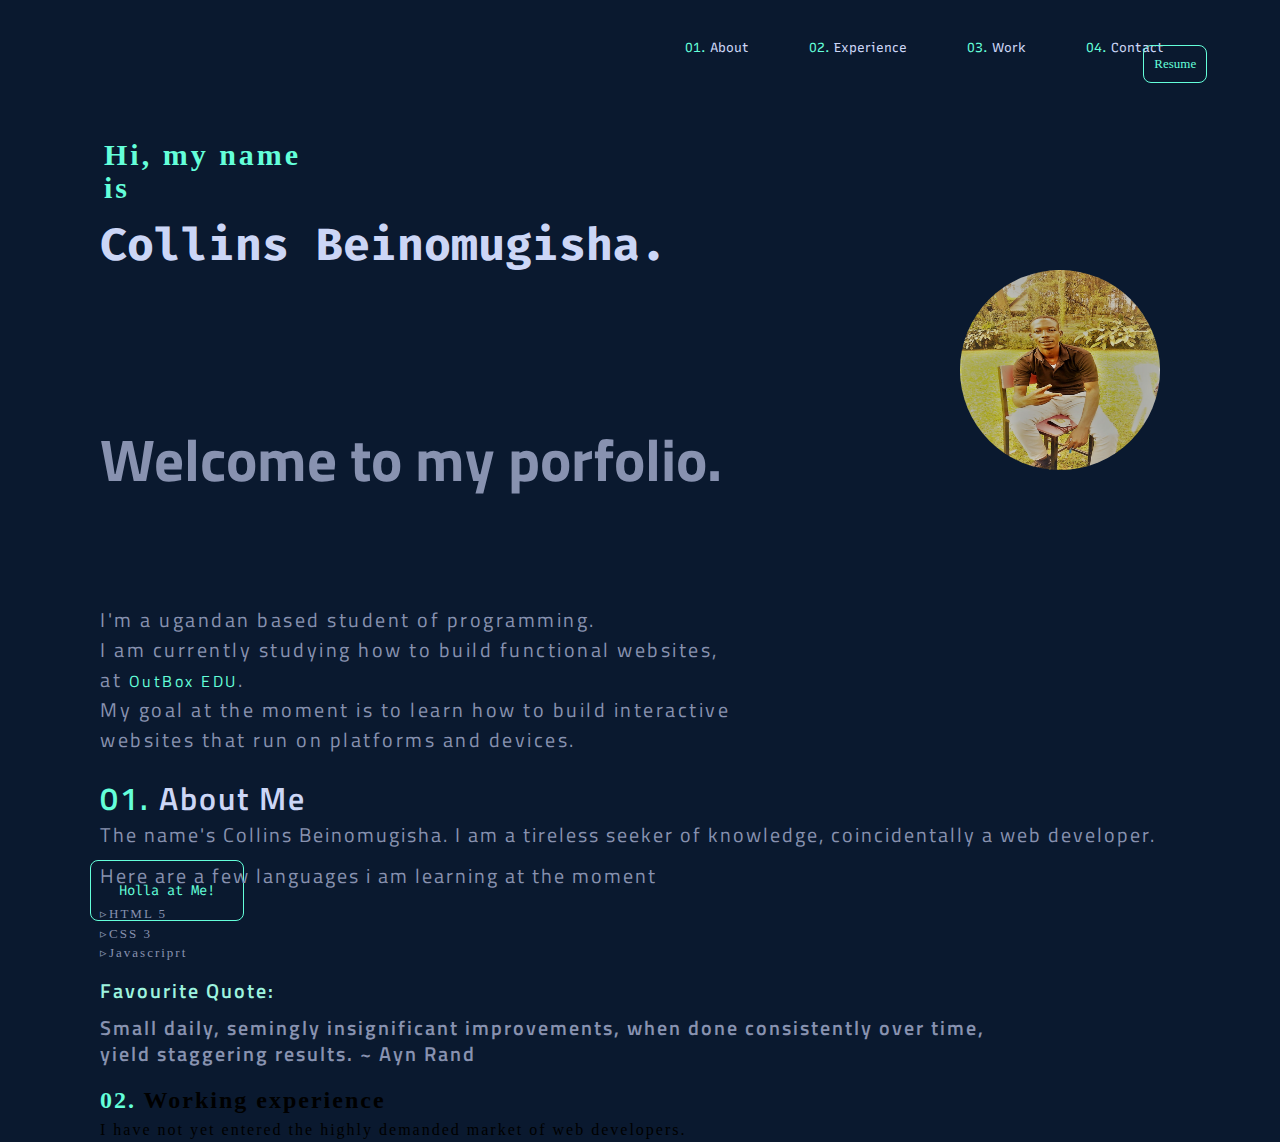
==== index.html @ 06b3ec16 "my first portfolio commit" ====
<!DOCTYPE html>
<html lang="en">

<head>
  <meta charset="UTF-8" />
  <meta http-equiv="X-UA-Compatible" content="IE=edge" />
  <meta name="viewport" content="width=device-width, initial-scale=1.0" />
  <link rel="stylesheet" href="./myPortfolio.css" />
  <title>MyPortifolio</title>
</head>

<body>
  <div class="wrapper">
    <div class="container">
      <nav class="navbar">
        <div class="logo">
          <a href="./index.html"><i class="fas fa-bold"></i></a>
        </div>
        <div class="searchbar">
          <ul>
            <li>
              <a href="#About"><span id="number">01.</span> about</a>
            </li>
            <li>
              <a href="#Jobs"><span id="number">02.</span> experience</a>
            </li>
            <li>
              <a href="#projects"><span id="number">03.</span> work</a>
            </li>
            <li>
              <a href="#contact"><span id="number">04.</span> contact</a>
            </li>
          </ul>
          <div><a href="/#resume" class="cv">Resume</a></div>
        </div>
      </nav>
      <section>
        <div class="firsthead">
          <h1>Hi, my name is</h1>
        </div>
        <div class="secondhead">
          <h2>Collins Beinomugisha.</h2>
        </div>
        <div class="thirdhead">
          <h3>Welcome to my porfolio.</h3>
        </div>
        <div class="firstParagraph">
          <p>
            I'm a ugandan based student of programming. <br />
            I am currently studying how to build functional websites,<br />
            at <a href="https://outbox.co.ug/outbox-edu" id="outbox">OutBox EDU</a>.
            <br />
            My goal at the moment is to learn how to build interactive
            <br />
            websites that run on platforms and devices.
          </p>
        </div>
        <div class="myImage">
          <img src="./image/me.jpg" width="200px" height="200px" class="pic" alt="A picture of myself!" />
        </div>
        <div class="emailLink">
          <a href="https://bex.collo13@gmail.com">Holla at Me!</a>
        </div>
      </section>

      <div class="aboutMe">
        <h2 id="About"><span id="uno">01.</span> about me</h2>
        <p class="para1">
          The name's <span>Collins Beinomugisha.</span> I am a tireless seeker
          of knowledge, coincidentally a web developer.
        </p>
        <p class="para1">Here are a few languages i am learning at the moment</p>
        <ul class="languages">
          <li>HTML 5</li>
          <li>CSS 3</li>
          <li>Javascriprt</li>
        </ul>
        <div class="para3">
         <span> Favourite Quote:</span>
          <p class="quote">Small daily, semingly insignificant improvements, when done consistently over time,<br>
          yield staggering results. ~ Ayn Rand</p>
        </div>

        <div class="experience">
        <h2 id="Jobs"><span id="uno">02.</span> Working experience</h2>
        <p class="para4">
          I have not yet entered the highly demanded market of web developers.
        </p>
        
        </div>


      </div>
    </div>
  </div>
</body>

</html>
---- myPortfolio.css ----
@import url('https://fonts.googleapis.com/css2?family=Recursive:wght@500&display=swap');

@import url('https://fonts.googleapis.com/css2?family=Fira+Code&display=swap');

@import url('https://fonts.googleapis.com/css2?family=Titillium+Web&display=swap');

* {
    margin: 0;
    padding: 0;
    box-sizing: border-box;
}

body {
    background: #0A192F;
}

.wrapper {
    margin-top: 3%;
}

nav {
    width: 1349px;
    height: 100px;
    background: #0A192F;
    padding: 0 50px;
}

nav .logo {
    float: left;
}

.fa-bold {
    background: #CCD6F6;
    position: absolute;
    left: 35%;
    color: yellow;
    margin-top: -7px;
}

nav .searchbar {
    float: right;
    margin-right: 10%;
    align-items: center;
    justify-content: space-evenly;
}

nav .searchbar ul {
    display: flex;
    position: relative;
    color: #CCD6F6;
    position: relative;
    list-style: none;
}

nav .searchbar ul a {
    color: #CCD6F6;
    text-decoration: none;
    text-transform: capitalize;
    padding: 10px 10px 10px 50px;
    font-family: 'Recursive',
        sans-serif;
    font-size: 13px;

}

nav .searchbar ul a:hover {
    color: #64FFDA;
}

#number {
    color: #64FFDA;
}

.cv {
    font-size: 13px;
    margin-right: 60px;
    padding: 10px;
    color: #64FFDA;
    border: 0.5px solid #64FFDA;
    border-radius: 8px;
    text-decoration: none;
    position: absolute;
    top: 5%;
    right: 1%;
}

.cv:hover {
    background: #64ffda1a;
}

section {
    margin-left: 100px;
}


section .firsthead {
    padding-bottom: 30px;
    line-height: 1.1;
    color: #64FFDA;
    font-size: 15px;
    letter-spacing: 3px;
    width: 200px;
    height: 47px;
    margin: 0 0 30px 4px;
}

section .secondhead {
    margin: 0;
    max-width: 700px;
    max-height: 88px;
    font-size: 30px;
    color: #CCD6F6;
    font-family: 'Fira Code',
        monospace;
}

section .thirdhead {
    display: block;
    position: absolute;
    top: 45%;
    margin: 10px 0px 0px;
    color: #8892B0;
    font-size: 50px;
    font-family: 'Titillium Web',
        sans-serif;
    max-width: 815px;
    max-height: 72px;
}

section .firstParagraph {
    position: absolute;
    top: 65%;
    color: #8892B0;
    margin: 20px 0px 0px;
    line-height: 1.5;
    letter-spacing: 2.5px;
    font-size: 20px;
    font-family: 'Titillium Web',
        sans-serif;
    max-width: 800px;
    max-height: 105;
}

#outbox {
    color: #64FFDA;
    text-decoration: none;
    font-size: 16px;
}

.myImage {
    position: absolute;
    top: 30%;
    left: 75%;
}

.myImage .pic {
    border-radius: 50%;
}

.emailLink {
    font-size: 14px;
    font-family: 'Fira Code',
        monospace;
    padding: 20px 28px;
    margin: 50px 0px 0px;
    border: 0.5px solid #64FFDA;
    border-radius: 8px;
    position: absolute;
    top: 90%;
    left: 7%;
}

.emailLink a {
    text-decoration: none;
    color: #64FFDA;
}

.emailLink:hover {
    background: #64ffda1a;
}

.aboutMe {
    display: block;
    position: relative;
    margin-top: 500px;
    margin-left: 100px;
    letter-spacing: 2px;
    line-height: 1.5;
}

#About {
    text-transform: capitalize;
    font-weight: 550;
    font-family: 'Titillium Web',
        sans-serif;
    font-size: 32px;
    color: #CCD6F6;
}

#uno {
    color: #64FFDA;
}

.aboutMe .para1 {
    display: block;
    color: #8892B0;
    margin: 0px 0px 15px;
    font-family: 'Titillium Web',
        sans-serif;
    line-height: 1.3;
    font-size: 20px;
}

.para3 {
    margin-top: 15px;
}

.para3 .quote {
    display: block;
    color: #8892B0;
    margin: 10px 0px 15px;
    font-family: 'Titillium Web',
        sans-serif;
    line-height: 1.3;
    font-size: 20px;
    font-weight: 550;
}

.para3 span {
    color: #9df3df;
    font-family: 'Titillium Web',
    sans-serif;
    line-height: 1.3;
    font-size: 20px;
    font-weight: 550;
    margin-top: 30px;
}

.aboutMe .languages li{
    list-style: none;
    color: #8892B0;
    font-size: 13px;
}

.aboutMe .languages li::before {
    content: "▹";
    /* "▹"	white right-pointing small triangle*/
}

/* .experince {
    margin-top: 100px;
} */
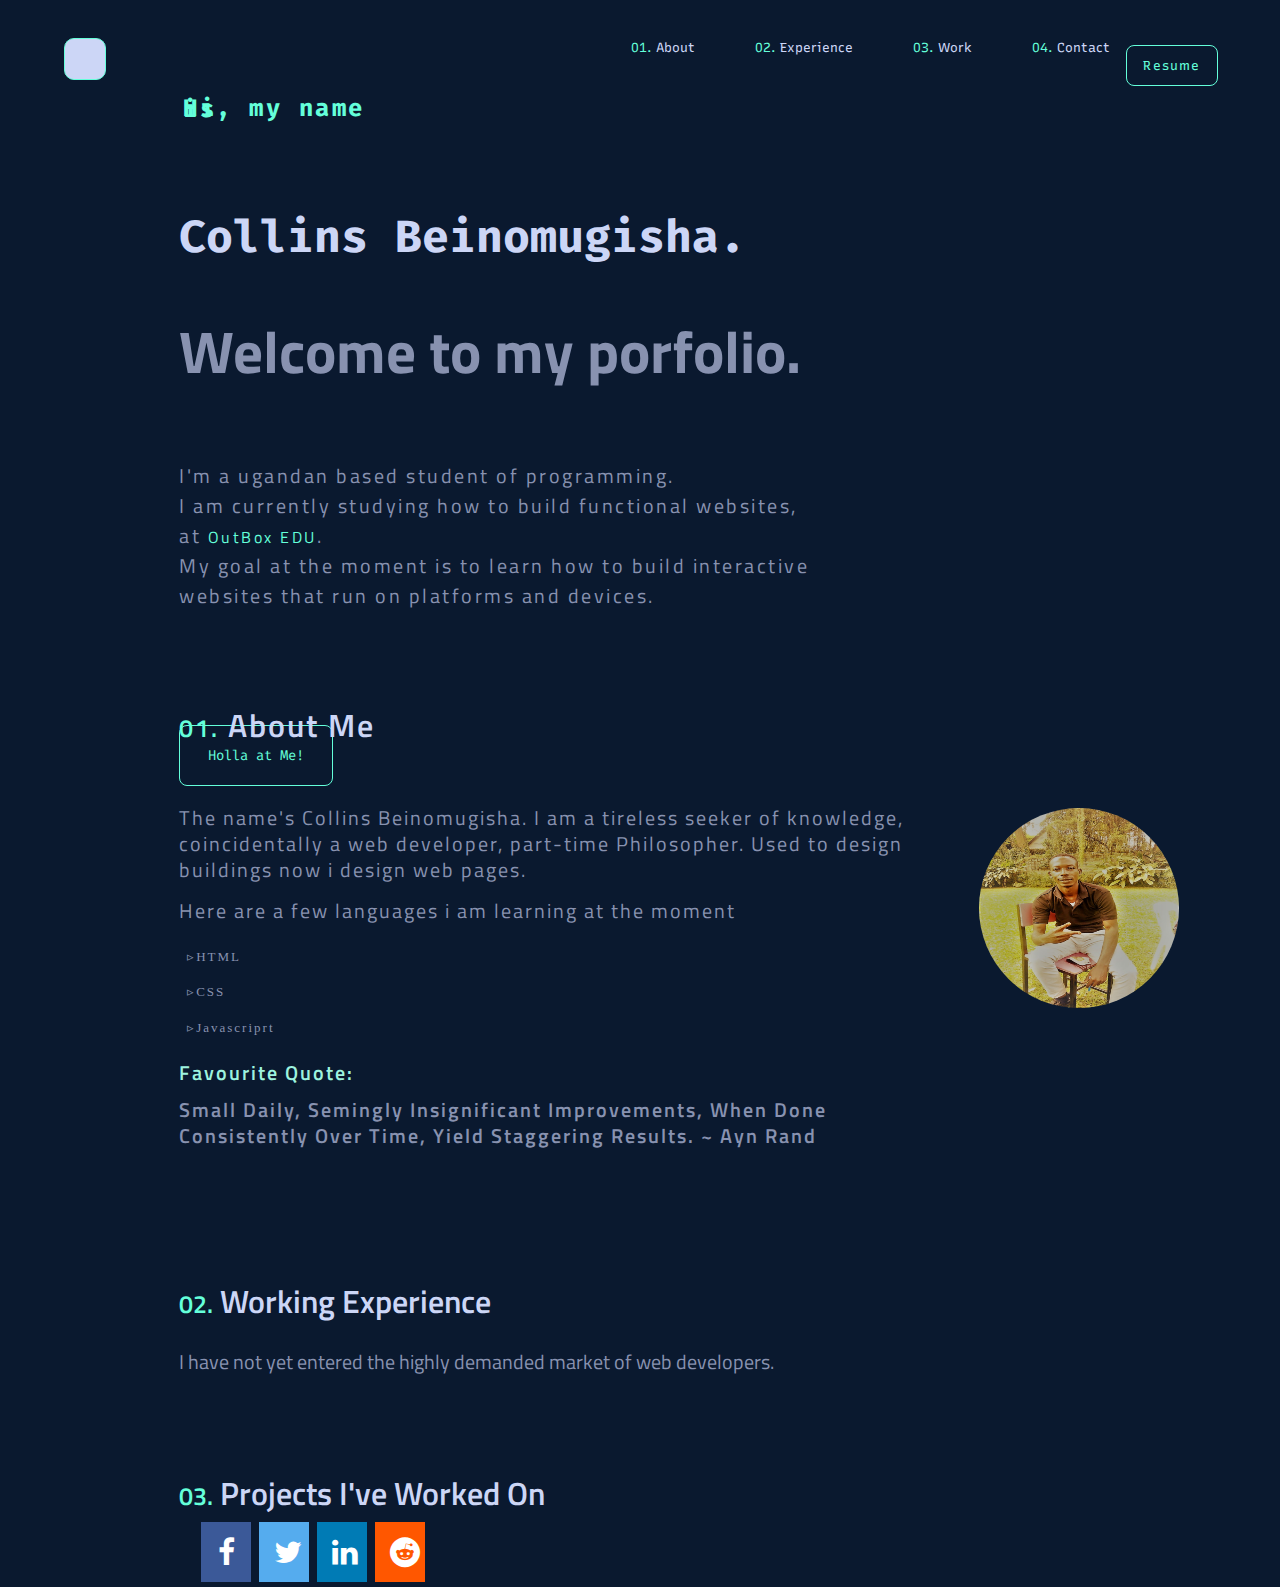
==== commit 3a09a30f: "style changes" ====
--- a/index.html
+++ b/index.html
@@ -1,40 +1,46 @@
 <!DOCTYPE html>
 <html lang="en">
+  <head>
+    <meta charset="UTF-8" />
+    <meta http-equiv="X-UA-Compatible" content="IE=edge" />
+    <meta name="viewport" content="width=device-width, initial-scale=1.0" />
+    <link
+      rel="stylesheet"
+      href="https://stackpath.bootstrapcdn.com/font-awesome/4.7.0/css/font-awesome.min.css"
+      integrity="sha384-wvfXpqpZZVQGK6TAh5PVlGOfQNHSoD2xbE+QkPxCAFlNEevoEH3Sl0sibVcOQVnN"
+      crossorigin="anonymous"
+    />
+    <link rel="stylesheet" href="./myPortfolio.css" />
+    <title>MyPortifolio</title>
+  </head>
 
-<head>
-  <meta charset="UTF-8" />
-  <meta http-equiv="X-UA-Compatible" content="IE=edge" />
-  <meta name="viewport" content="width=device-width, initial-scale=1.0" />
-  <link rel="stylesheet" href="./myPortfolio.css" />
-  <title>MyPortifolio</title>
-</head>
-
-<body>
-  <div class="wrapper">
+  <body>
     <div class="container">
-      <nav class="navbar">
-        <div class="logo">
+      <header>
+        <div id="logo">
           <a href="./index.html"><i class="fas fa-bold"></i></a>
         </div>
-        <div class="searchbar">
-          <ul>
-            <li>
-              <a href="#About"><span id="number">01.</span> about</a>
-            </li>
-            <li>
-              <a href="#Jobs"><span id="number">02.</span> experience</a>
-            </li>
-            <li>
-              <a href="#projects"><span id="number">03.</span> work</a>
-            </li>
-            <li>
-              <a href="#contact"><span id="number">04.</span> contact</a>
-            </li>
-          </ul>
-          <div><a href="/#resume" class="cv">Resume</a></div>
-        </div>
-      </nav>
-      <section>
+        <nav>
+          <div class="searchbar">
+            <ul>
+              <li>
+                <a href="#About"><span id="number">01.</span> about</a>
+              </li>
+              <li>
+                <a href="#Jobs"><span id="number">02.</span> experience</a>
+              </li>
+              <li>
+                <a href="#projects"><span id="number">03.</span> work</a>
+              </li>
+              <li>
+                <a href="#contact"><span id="number">04.</span> contact</a>
+              </li>
+            </ul>
+          </div>
+          <div><a href="/#resume" id="cv">Resume</a></div>
+        </nav>
+      </header>
+      <section class="section1">
         <div class="firsthead">
           <h1>Hi, my name is</h1>
         </div>
@@ -48,51 +54,83 @@
           <p>
             I'm a ugandan based student of programming. <br />
             I am currently studying how to build functional websites,<br />
-            at <a href="https://outbox.co.ug/outbox-edu" id="outbox">OutBox EDU</a>.
+            at
+            <a href="https://outbox.co.ug/outbox-edu" id="outbox">OutBox EDU</a
+            >.
             <br />
             My goal at the moment is to learn how to build interactive
             <br />
             websites that run on platforms and devices.
           </p>
         </div>
-        <div class="myImage">
-          <img src="./image/me.jpg" width="200px" height="200px" class="pic" alt="A picture of myself!" />
-        </div>
         <div class="emailLink">
           <a href="https://bex.collo13@gmail.com">Holla at Me!</a>
         </div>
       </section>
 
-      <div class="aboutMe">
-        <h2 id="About"><span id="uno">01.</span> about me</h2>
-        <p class="para1">
-          The name's <span>Collins Beinomugisha.</span> I am a tireless seeker
-          of knowledge, coincidentally a web developer.
-        </p>
-        <p class="para1">Here are a few languages i am learning at the moment</p>
-        <ul class="languages">
-          <li>HTML 5</li>
-          <li>CSS 3</li>
-          <li>Javascriprt</li>
-        </ul>
-        <div class="para3">
-         <span> Favourite Quote:</span>
-          <p class="quote">Small daily, semingly insignificant improvements, when done consistently over time,<br>
-          yield staggering results. ~ Ayn Rand</p>
+      <section class="section2">
+        <div class="aboutMe">
+          <h2 id="About"><span id="uno">01.</span> about me</h2>
+          <p class="para1">
+            The name's <span>Collins Beinomugisha.</span> I am a tireless seeker
+            of knowledge, coincidentally a web developer, part-time Philosopher.
+            Used to design buildings now i design web pages.
+          </p>
+
+          <p class="para1">
+            Here are a few languages i am learning at the moment
+          </p>
+          <ul class="languages">
+            <li>HTML</li>
+            <li>CSS</li>
+            <li>Javascriprt</li>
+          </ul>
+          <div class="para3">
+            <span> Favourite Quote:</span>
+            <p class="quote">
+              Small daily, semingly insignificant improvements, when done <br />
+              consistently over time, yield staggering results. ~ Ayn Rand
+            </p>
+          </div>
+
+          <div class="myImage">
+            <img
+              src="./image/me.jpg"
+              width="200px"
+              height="200px"
+              class="pic"
+              alt="A picture of myself!"
+            />
+          </div>
         </div>
+      </section>
 
+      <section class="section3">
         <div class="experience">
-        <h2 id="Jobs"><span id="uno">02.</span> Working experience</h2>
-        <p class="para4">
-          I have not yet entered the highly demanded market of web developers.
-        </p>
-        
+          <h2 id="Jobs"><span id="uno">02.</span> Working experience</h2>
+          <p class="para4">
+            I have not yet entered the highly demanded market of web developers.
+          </p>
         </div>
+      </section>
 
+      <section class="section4">
+        <div class="work">
+          <h2 id="projects">
+            <span id="uno">03.</span> Projects I've Worked On
+          </h2>
+        </div>
+        <div id="social-media-links">
+          <!-- adding font awesome icons -->
 
-      </div>
+          <a href="#" class="fa fa-facebook"></a>
+          <a href="#" class="fa fa-twitter"></a>
+          <a href="#" class="fa fa-linkedin"></a>
+          <a href="#" class="fa fa-reddit"></a>
+          
+
+        </div>
+      </section>
     </div>
-  </div>
-</body>
-
-</html>+  </body>
+</html>
--- a/myPortfolio.css
+++ b/myPortfolio.css
@@ -1,3 +1,5 @@
+/* fonts used on my page */
+
 @import url('https://fonts.googleapis.com/css2?family=Recursive:wght@500&display=swap');
 
 @import url('https://fonts.googleapis.com/css2?family=Fira+Code&display=swap');
@@ -10,39 +12,61 @@
     box-sizing: border-box;
 }
 
+/* Body section */
+
 body {
     background: #0A192F;
 }
 
-.wrapper {
+/* wrapper div contains the whole web content */
+
+.container {
     margin-top: 3%;
 }
 
-nav {
-    width: 1349px;
-    height: 100px;
+/* nav element contains the navigation part of the web page */
+
+header nav {
+    max-width: 1400px;
+    max-height: 100px;
     background: #0A192F;
     padding: 0 50px;
-}
-
-nav .logo {
+    cursor: pointer;
+}
+
+/* div with the id #logo contains the icon in the header */
+
+header #logo {
+    position: absolute;
+    left: 5%;
+    background-color: #CCD6F6;
+    width: 42px;
+    height: 42px;
     float: left;
-}
-
-.fa-bold {
-    background: #CCD6F6;
+    border: 1px solid #64FFDA;
+    border-radius: 10px;
+}
+
+/* styling the logo in the nav bar */
+
+header #logo a .fa-bold {
+    /* background: #CCD6F6;
     position: absolute;
     left: 35%;
-    color: yellow;
-    margin-top: -7px;
-}
-
-nav .searchbar {
-    float: right;
-    margin-right: 10%;
-    align-items: center;
-    justify-content: space-evenly;
-}
+    margin-top: -7px; */
+}
+
+#logo a {
+    visibility: hidden;
+}
+
+/* positioning of the nav bar  */
+
+header nav .searchbar {
+    margin-left: 45%;
+}
+
+/* styling of unordered list */
 
 nav .searchbar ul {
     display: flex;
@@ -51,6 +75,8 @@
     position: relative;
     list-style: none;
 }
+
+/* styling of the links nested in the ul */
 
 nav .searchbar ul a {
     color: #CCD6F6;
@@ -63,61 +89,82 @@
 
 }
 
+/* hovering effect on the navigation */
+
 nav .searchbar ul a:hover {
     color: #64FFDA;
 }
 
+/* styling of the number on sub headings */
+
 #number {
     color: #64FFDA;
 }
 
-.cv {
+/* styling the resume part of the nav */
+
+#cv {
+    cursor: pointer;
     font-size: 13px;
+    font-weight: normal;
+    font-family: 'Recursive',
+        sans-serif;
+    letter-spacing: 1.2px;
     margin-right: 60px;
-    padding: 10px;
+    padding: 12px 16px;
     color: #64FFDA;
     border: 0.5px solid #64FFDA;
     border-radius: 8px;
     text-decoration: none;
     position: absolute;
     top: 5%;
-    right: 1%;
-}
-
-.cv:hover {
+    left: 88%;
+}
+
+/* hovering effect on the resume box */
+
+#cv:hover {
     background: #64ffda1a;
 }
 
-section {
-    margin-left: 100px;
-}
-
-
-section .firsthead {
-    padding-bottom: 30px;
-    line-height: 1.1;
-    color: #64FFDA;
-    font-size: 15px;
-    letter-spacing: 3px;
+/* styling of section1 */
+
+.section1 {
+    margin-left: 14%;
+    margin-top: 4%;
+}
+
+/* styling the frst heading (h1)*/
+
+.section1 .firsthead {
+    line-height: 1.3px;
+    color: #64FFDA;
+    font-size: 12px;
+    font-family: 'Fira Code',
+        monospace;
+    letter-spacing: 2.5px;
     width: 200px;
     height: 47px;
     margin: 0 0 30px 4px;
 }
 
-section .secondhead {
-    margin: 0;
-    max-width: 700px;
-    max-height: 88px;
+/* styling of second heading (h2) */
+
+.section1 .secondhead {
+    position: absolute;
+    top: 23%;
     font-size: 30px;
     color: #CCD6F6;
     font-family: 'Fira Code',
         monospace;
 }
 
-section .thirdhead {
+/* styling of third heading h3 */
+
+.section1 .thirdhead {
     display: block;
     position: absolute;
-    top: 45%;
+    top: 33%;
     margin: 10px 0px 0px;
     color: #8892B0;
     font-size: 50px;
@@ -127,9 +174,11 @@
     max-height: 72px;
 }
 
-section .firstParagraph {
-    position: absolute;
-    top: 65%;
+/* styling of the first paragraph */
+
+.section1 .firstParagraph {
+    position: absolute;
+    top: 49%;
     color: #8892B0;
     margin: 20px 0px 0px;
     line-height: 1.5;
@@ -141,23 +190,17 @@
     max-height: 105;
 }
 
+/*  styling the link text OutBox Edu */
 #outbox {
     color: #64FFDA;
     text-decoration: none;
     font-size: 16px;
 }
 
-.myImage {
-    position: absolute;
-    top: 30%;
-    left: 75%;
-}
-
-.myImage .pic {
-    border-radius: 50%;
-}
+/* styling of the div emailLink */
 
 .emailLink {
+    cursor: pointer;
     font-size: 14px;
     font-family: 'Fira Code',
         monospace;
@@ -166,31 +209,42 @@
     border: 0.5px solid #64FFDA;
     border-radius: 8px;
     position: absolute;
-    top: 90%;
-    left: 7%;
-}
+    top: 75%;
+    left: 14%;
+}
+
+/* adding color to emailLink */
 
 .emailLink a {
     text-decoration: none;
     color: #64FFDA;
 }
 
+/* adding hovering effect to emailLink */
+
 .emailLink:hover {
     background: #64ffda1a;
 }
+
+/* styling the about me div */
 
 .aboutMe {
     display: block;
     position: relative;
-    margin-top: 500px;
-    margin-left: 100px;
+    margin-top: 650px;
+    margin-left: 14%;
     letter-spacing: 2px;
     line-height: 1.5;
-}
+    max-width: 800px;
+}
+
+/* styling the text "About Me" */
 
 #About {
+    position: absolute;
+    top: -30%;
     text-transform: capitalize;
-    font-weight: 550;
+    font-weight: 600;
     font-family: 'Titillium Web',
         sans-serif;
     font-size: 32px;
@@ -199,7 +253,10 @@
 
 #uno {
     color: #64FFDA;
-}
+    font-size: 25px;
+}
+
+/* styling para1 in the aboutMe div */
 
 .aboutMe .para1 {
     display: block;
@@ -211,9 +268,13 @@
     font-size: 20px;
 }
 
+/* styling para3 */
+
 .para3 {
     margin-top: 15px;
 }
+
+/* styling the quote */
 
 .para3 .quote {
     display: block;
@@ -224,29 +285,135 @@
     line-height: 1.3;
     font-size: 20px;
     font-weight: 550;
-}
+    text-transform: capitalize;
+}
+
+/* styling the span in para3 */
 
 .para3 span {
     color: #9df3df;
     font-family: 'Titillium Web',
-    sans-serif;
+        sans-serif;
     line-height: 1.3;
     font-size: 20px;
     font-weight: 550;
     margin-top: 30px;
 }
 
-.aboutMe .languages li{
+/* styling the ul in the about part */
+
+.aboutMe .languages li {
     list-style: none;
     color: #8892B0;
     font-size: 13px;
-}
+    padding: 8px;
+}
+
+/* adding the ul with a pseudo element*/
 
 .aboutMe .languages li::before {
     content: "▹";
     /* "▹"	white right-pointing small triangle*/
 }
 
-/* .experince {
-    margin-top: 100px;
-} */+/* styling of my image */
+
+.myImage {
+    position: absolute;
+    top: 1%;
+    left: 100%;
+}
+
+/* addding curves on the image */
+
+.myImage .pic {
+    border-radius: 50%;
+}
+
+/* styling of section3 */
+
+.section3 {
+    position: relative;
+    margin-left: 14%;
+    margin-top: 10%;
+}
+
+/* styling heading (h2) in section3 */
+
+.section3 h2 {
+    position: absolute;
+    /* top: -30%; */
+    text-transform: capitalize;
+    font-weight: 600;
+    font-family: 'Titillium Web',
+        sans-serif;
+    font-size: 32px;
+    color: #CCD6F6;
+}
+
+/* styling div para4 */
+
+.section3 p {
+    color: #8892B0;
+    font-family: 'Titillium Web',
+        sans-serif;
+    font-size: 20px;
+    position: absolute;
+    bottom: -100px;
+}
+
+/* styling section4*/
+
+.section4 {
+    position: relative;
+    margin-left: 14%;
+    margin-top: 25%;
+}
+
+.section4 h2 {
+    text-transform: capitalize;
+    font-weight: 600;
+    font-family: 'Titillium Web',
+    sans-serif;
+    font-size: 32px;
+    color: #CCD6F6;
+}
+
+/* styling social media icons */
+
+#social-media-links {
+    padding-left: 20px;
+}
+
+.fa {
+    padding: 15px;
+    font-size: 30px;
+    width: 50px;
+    text-align: center;
+    text-decoration: none;
+    margin: 5px 2px;
+}
+
+.fa:hover {
+    opacity: 0.7;
+}
+
+.fa-facebook {
+    background: #3B5998;
+    color: white;
+}
+
+.fa-twitter {
+    background: #55ACEE;
+    color: white;
+}
+
+.fa-linkedin {
+    background: #007bb5;
+    color: white;
+}
+
+.fa-reddit {
+    background: #ff5700;
+    color: white;
+}